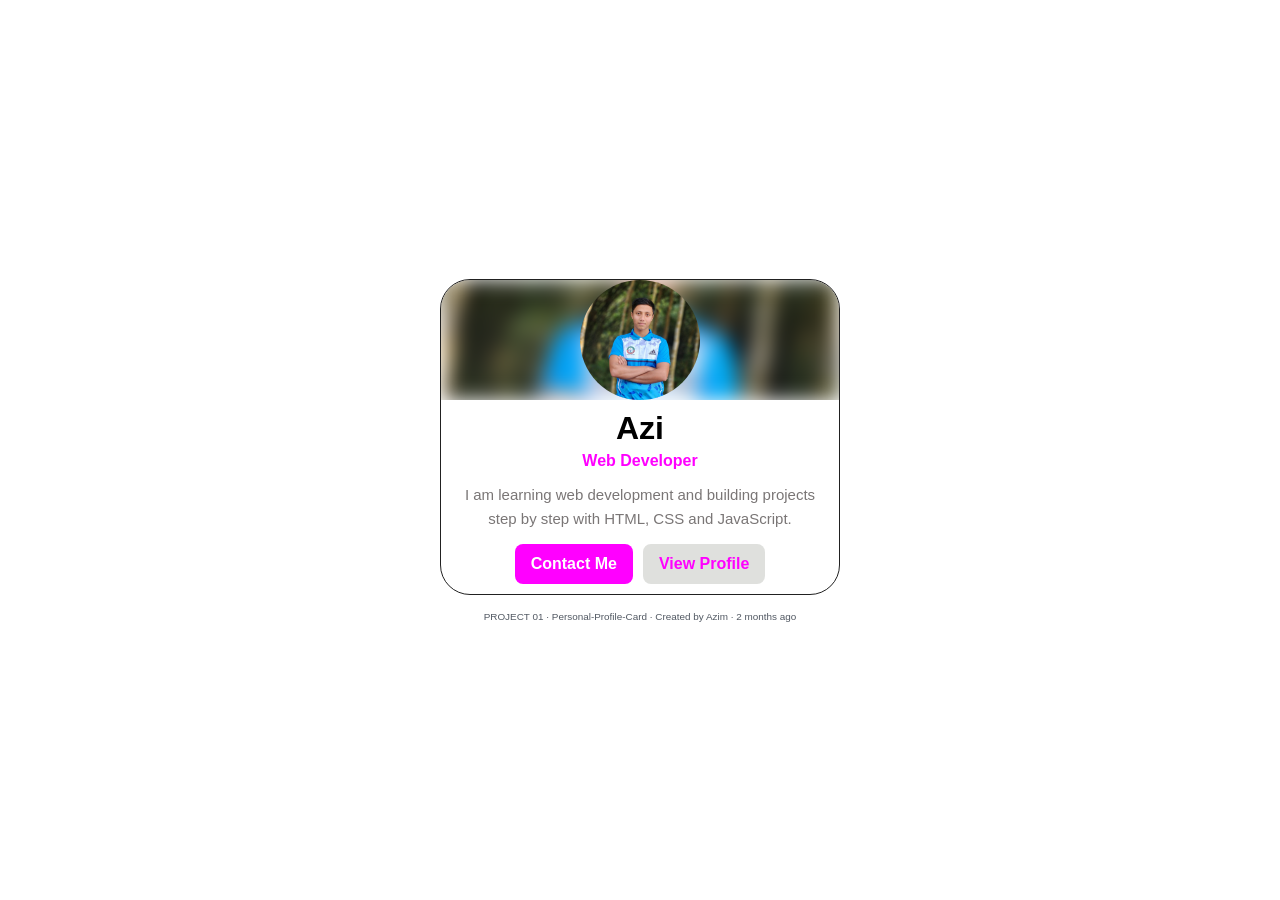
==== 01..11.09.26..Personal-Profile-Card/index.html @ 060be1c9 "Add Personal-Profile-Card files" ====
<!doctype html>
<html lang="en">
  <head>
    <meta charset="UTF-8" />
    <meta
      name="viewport"
      content="width=device-width, initial-scale=1.0"
    />
    <title>Personal-Profile-Card</title>
    <link rel="stylesheet" href="x.css" />
  </head>
  <body>
    <main class="fullCard">
      <div class="imageDiv">
        <img
          src="IMG-20260123-WA0001.jpg"
          alt="Azim photo"
          class="mainImage"
        />
      </div>
      <div class="cardContent">
        <h1 class="name">Azi</h1>
        <p class="role">Web Developer</p>
        <p class="goal">
          I am learning web development and building
          projects step by step with HTML, CSS and
          JavaScript.
        </p>
        <div class="buttons">
          <a
            href="mailto:azimbabu3234@gmail.com"
            class="btn btn1"
            >Contact Me</a
          >
          <a
            href="https://www.facebook.com/profile.php?id=61593679367136&rdid=qZ2QqsbWxcxdBHWh&share_url=https%3A%2F%2Fwww.facebook.com%2Fshare%2F1attZtrisj%2F#"
            target="_blank"
            class="btn btn2"
            >View Profile</a
          >
        </div>
      </div>
    </main>
    <!-- INFORMATION ABOUT THIS PROJECT -->
    <footer class="project-footer">
      <div class="project-meta">
        <span>PROJECT 01</span>
        <span>·</span>
        <span>Personal-Profile-Card</span>
        <span>·</span>
        <span>Created by Azim</span>
        <span>·</span>

        <span
          class="time-ago"
          data-created="2026-10-02T07:59:00"
        >
          Today
        </span>
      </div>
    </footer>
    <script src="script.js"></script>
  </body>
</html>
---- 01..11.09.26..Personal-Profile-Card/x.css ----
* {
  margin: 0;
  padding: 0;
  box-sizing: border-box;
  font-family: Arial;
}
body {
  min-height: 100vh;
  display: flex;
  justify-content: center;
  align-items: center;
  flex-direction: column;
  padding: 20px;
}
.fullCard {
  /* min-height: 100vh; */
  max-width: 400px;
  border: 1px solid rgba(0, 0, 0, 0.87);
  /* padding: 20px; */
  border-radius: 30px;
  display: flex;
  flex-direction: column;
  justify-content: center;
  align-items: center;
  overflow: hidden;
}
.imageDiv {
  position: relative;
  /* background-color: red; */
  width: 100%;
  height: 120px;
  display: flex;
  justify-content: center;
  align-items: center;
  overflow: hidden;
}
.imageDiv::before {
  content: "";
  position: absolute;
  background-position: center;
  background-size: cover;
  inset: 0;
  background-image: url(IMG-20260123-WA0001.jpg);
  filter: blur(10px);
}
.mainImage {
  position: relative;
  z-index: 1;

  width: 120px;
  height: 120px;
  border-radius: 50%;
  /* border-radius: 50%; */
  object-fit: cover;
}
.backgroundImage {
  width: 100%;
  height: 100%;
  object-fit: cover;
}
.cardContent {
  padding: 10px;
  display: flex;
  justify-content: center;
  flex-direction: column;
  align-items: center;
  text-align: center;
}
h1 {
  margin-bottom: 5px;
}
.role {
  color: rgb(255, 0, 255);
  font-weight: 600;
  font-size: 16px;
  margin-bottom: 13px;
}
.goal {
  font-size: 15px;
  color: #7a7676;
  line-height: 1.6;
  margin-bottom: 13px;
}
.buttons {
  display: flex;
  justify-content: center;
  align-items: center;
  gap: 10px;
  flex-wrap: wrap;
}
.btn {
  display: inline-block;
  padding: 11px 16px;
  border-radius: 8px;
  text-decoration: none;
}
.btn1 {
  color: #ffffff;
  font-weight: 600;
  background-color: rgb(255, 0, 255);
}
.btn2 {
  color: rgb(255, 0, 255);
  font-weight: 600;
  background-color: rgba(194, 196, 190, 0.527);
}
/* information */
.project-meta {
  margin: 16px 0 0;
  color: #515862;
  font-size: 0.62rem;
  text-align: center;
}
.footer{
 display: flex;
 align-items: center;
}
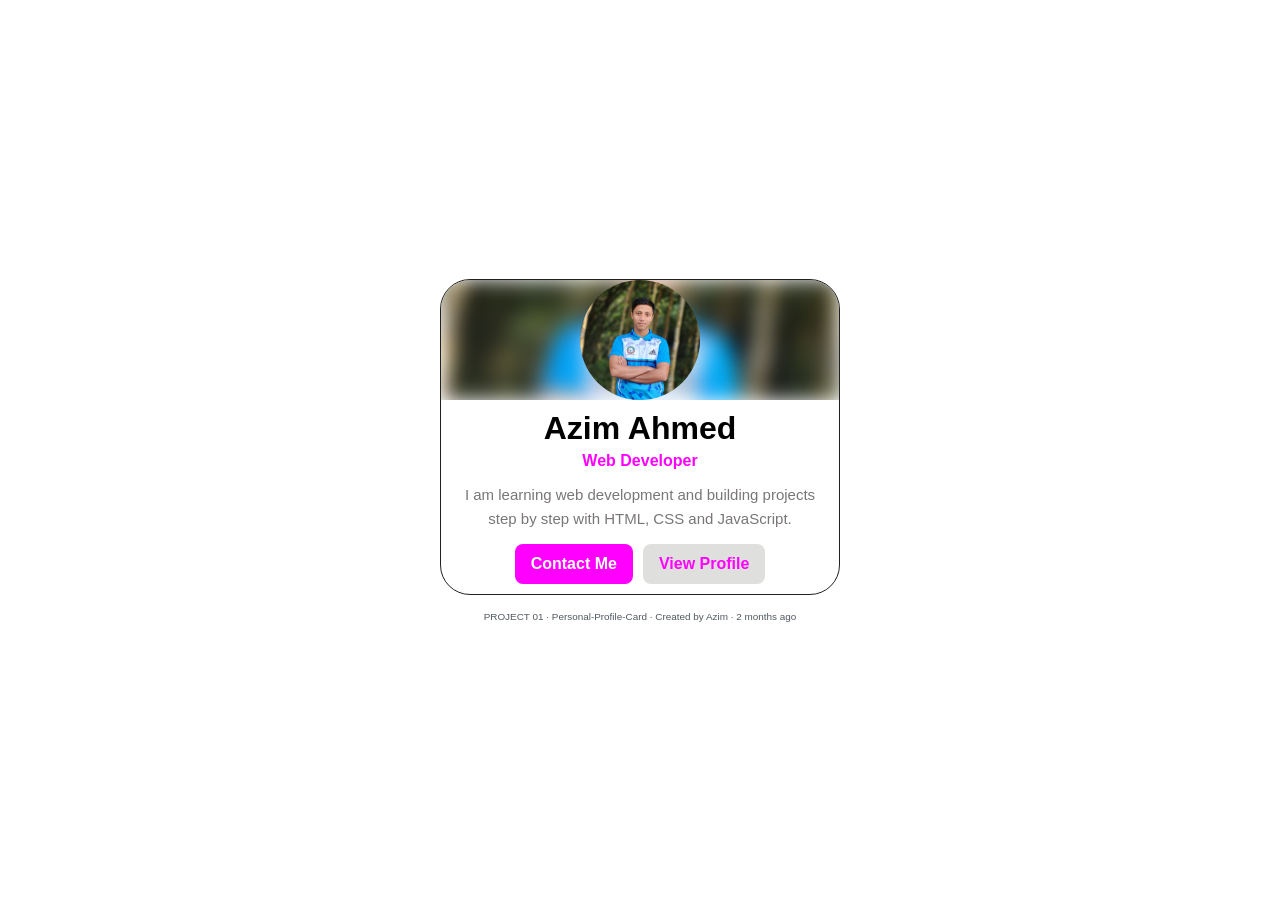
==== commit b711de54: "Update profile card and fix index page" ====
--- a/01..11.09.26..Personal-Profile-Card/index.html
+++ b/01..11.09.26..Personal-Profile-Card/index.html
@@ -19,7 +19,7 @@
         />
       </div>
       <div class="cardContent">
-        <h1 class="name">Azi</h1>
+        <h1 class="name">Azim Ahmed</h1>
         <p class="role">Web Developer</p>
         <p class="goal">
           I am learning web development and building
